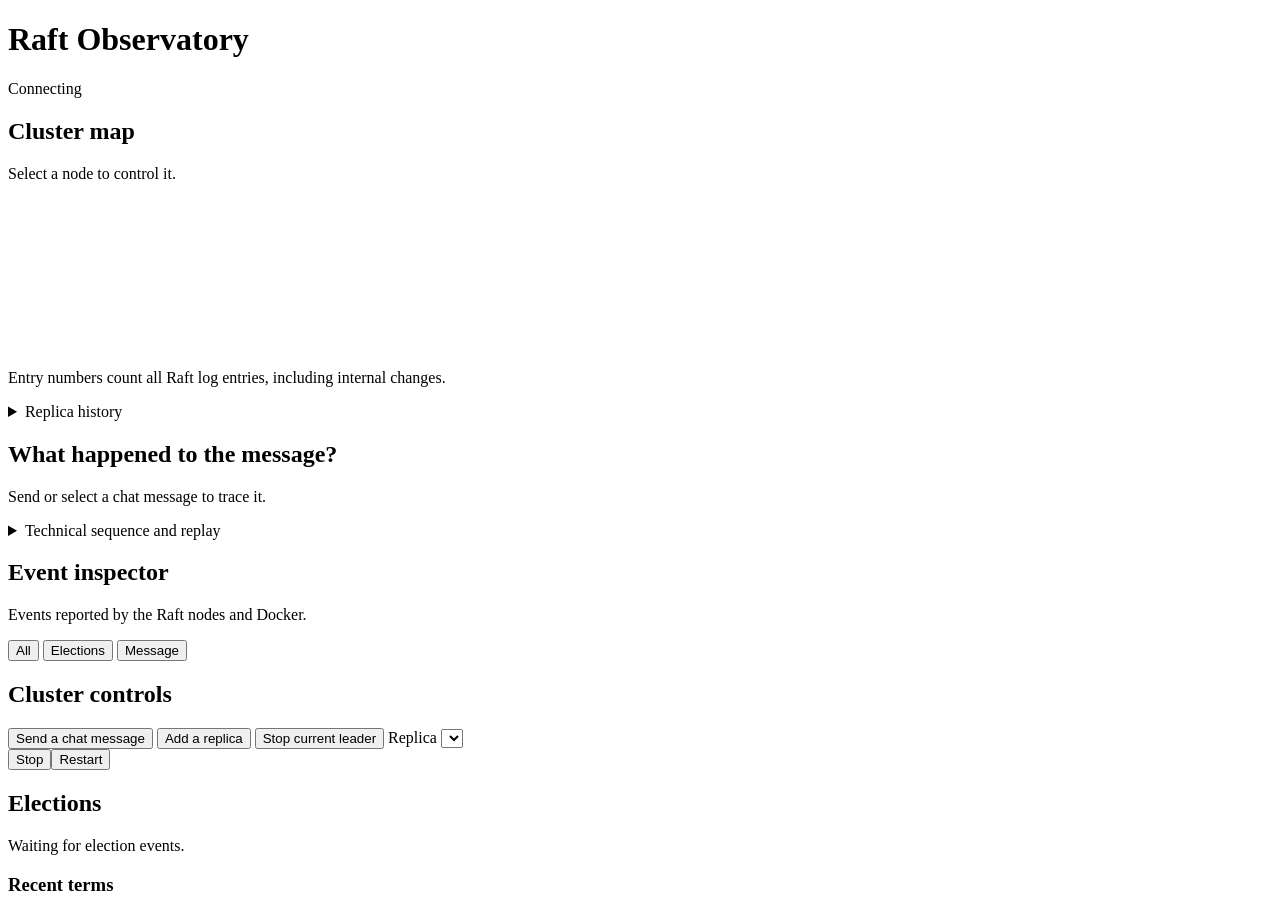
==== dashboard/static/index.html @ 9b49c598 "Add Raft observability and enable six voting replicas" ====
<!doctype html>
<html lang="en">
<head>
  <meta charset="utf-8">
  <meta name="viewport" content="width=device-width, initial-scale=1">
  <title>Raft Observatory</title>
  <link rel="stylesheet" href="/style.css">
  <script src="/app.js" defer></script>
</head>
<body>
  <main class="shell">
    <header class="masthead">
      <h1>Raft Observatory</h1>
      <span class="connection" id="connection">Connecting</span>
    </header>
    <section class="status-line" aria-label="Cluster status" id="metrics"></section>
    <div class="workspace">
      <div class="observations">
        <section class="section" aria-labelledby="replica-heading">
          <div class="section-head">
            <div><h2 id="replica-heading">Cluster map</h2><p>Select a node to control it.</p></div>
          </div>
          <div class="cluster-map"><canvas id="map-links" aria-hidden="true"></canvas><div id="map-nodes"></div></div>
          <p class="log-note" id="membership-note"></p>
          <p class="log-note">Entry numbers count all Raft log entries, including internal changes.</p>
          <details class="disclosure" id="activity-details">
            <summary>Replica history</summary>
            <div class="disclosure-toolbar">
            <select id="window" aria-label="Timeline range">
              <option value="60">Last 60 seconds</option>
              <option value="incident">Since last stop</option>
            </select>
            </div>
            <div class="activity-scroll"><div id="nodes" class="activity"></div></div>
            <ul class="legend" aria-label="Replica timeline legend">
              <li><i class="state-leader"></i>Leader</li><li><i class="state-follower"></i>Follower</li>
              <li><i class="state-candidate"></i>Candidate</li><li><i class="state-stopped"></i>Stopped</li>
              <li><i class="state-unknown"></i>Unobserved</li>
            </ul>
          </details>
        </section>
        <section class="section" aria-labelledby="trace-heading">
          <div class="section-head"><div><h2 id="trace-heading">What happened to the message?</h2><p id="trace-label">Send or select a chat message to trace it.</p></div>
            <select id="trace-picker" aria-label="Choose an observed chat message" hidden></select>
          </div>
          <ol id="message-steps" class="message-steps" aria-label="Message replication steps"></ol>
          <details class="disclosure">
            <summary>Technical sequence and replay</summary>
            <div class="transport" aria-label="Message playback">
              <button type="button" id="trace-live" aria-pressed="true">Live</button>
              <button type="button" id="trace-pause" aria-pressed="false">Pause display</button>
              <button type="button" id="trace-prev" disabled>Previous</button>
              <button type="button" id="trace-next" disabled>Next event</button>
              <span id="trace-position"></span>
            </div>
            <p id="trace-summary" class="trace-summary" hidden></p>
            <div id="trace" class="sequence-scroll" aria-label="Message events in time order"></div>
            <div id="trace-detail" class="trace-detail" hidden></div>
          </details>
        </section>
        <section class="section inspector" aria-labelledby="events-heading">
          <div class="section-head"><div><h2 id="events-heading">Event inspector</h2><p>Events reported by the Raft nodes and Docker.</p></div>
            <div class="filters" id="filters" role="group" aria-label="Filter events">
              <button data-filter="all" aria-pressed="true">All</button>
              <button data-filter="election" aria-pressed="false">Elections</button>
              <button data-filter="message" aria-pressed="false">Message</button>
            </div>
          </div>
          <ol id="timeline"></ol>
        </section>
      </div>
      <aside class="rail">
        <section class="section controls" aria-labelledby="controls-heading">
          <h2 id="controls-heading">Cluster controls</h2>
          <button class="primary" id="send" data-action="send">Send a chat message</button>
          <button id="add" data-action="add">Add a replica</button>
          <button class="danger" id="stop_leader" data-action="stop_leader">Stop current leader</button>
          <label for="target">Replica</label>
          <select id="target" aria-label="Choose a replica"></select>
          <div class="button-row"><button id="stop" data-action="stop">Stop</button><button id="start" data-action="start">Restart</button></div>
          <p class="notice" id="notice" role="status"></p>
        </section>
        <section class="section" aria-labelledby="election-heading">
          <h2 id="election-heading">Elections</h2>
          <p id="election-label">Waiting for election events.</p>
          <ul id="votes" class="votes"></ul>
          <h3 class="terms-heading" id="terms-heading">Recent terms</h3>
          <ul id="recent-terms" class="votes" aria-labelledby="terms-heading"></ul>
        </section>
      </aside>
    </div>
  </main>
</body>
</html>
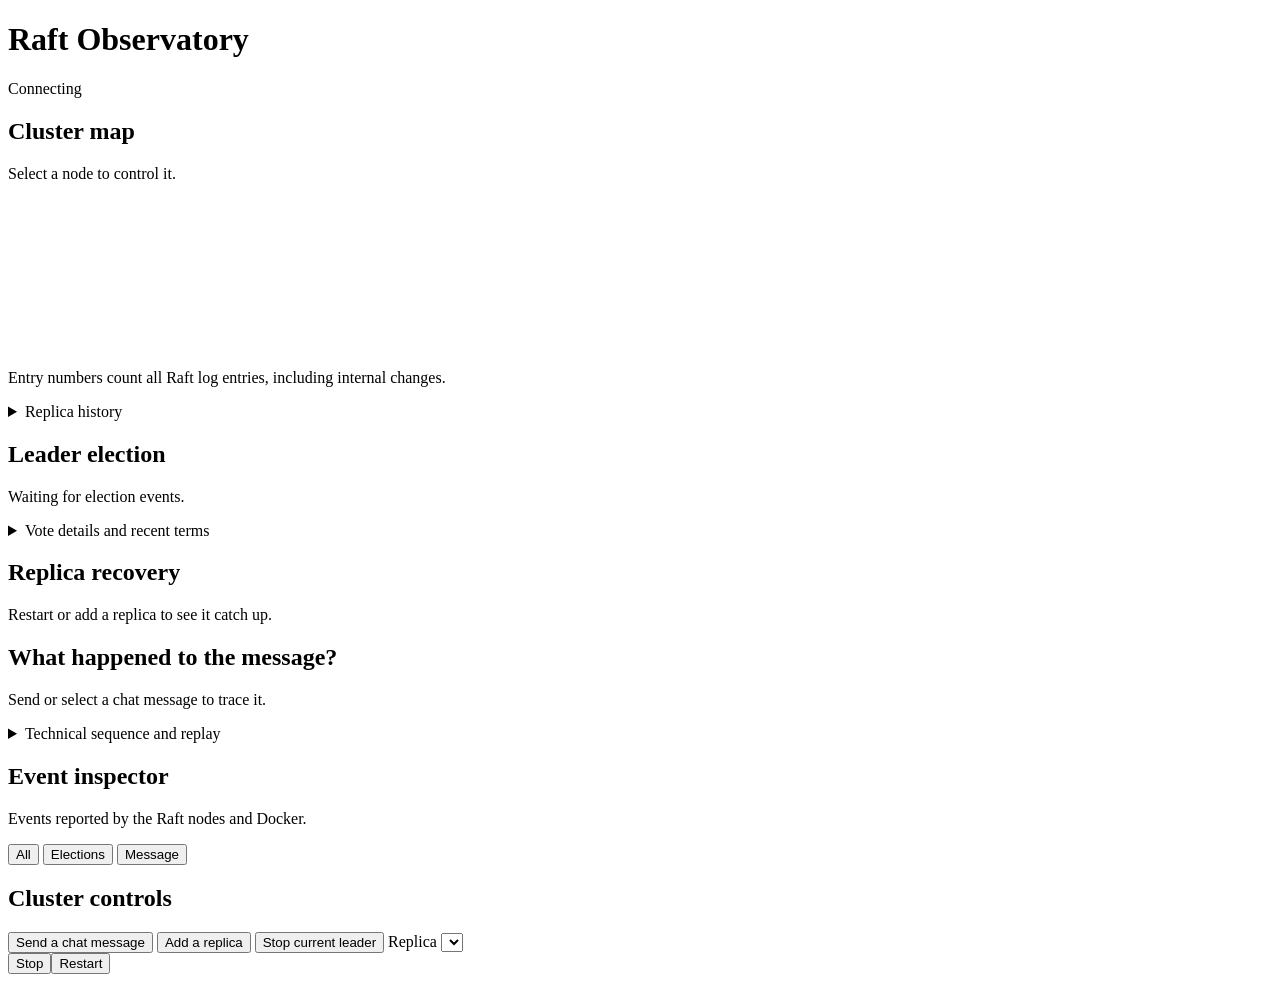
==== commit e9888874: "Show election and replica recovery sequences" ====
--- a/dashboard/static/index.html
+++ b/dashboard/static/index.html
@@ -39,13 +39,28 @@
             </ul>
           </details>
         </section>
+        <section class="section" aria-labelledby="election-heading">
+          <div class="section-head"><div><h2 id="election-heading">Leader election</h2><p id="election-label">Waiting for election events.</p></div></div>
+          <ol id="election-steps" class="message-steps" aria-label="Leader election sequence"></ol>
+          <details class="disclosure">
+            <summary>Vote details and recent terms</summary>
+            <ul id="votes" class="votes" aria-label="Votes for the latest candidate"></ul>
+            <h3 class="terms-heading" id="terms-heading">Recent terms</h3>
+            <ul id="recent-terms" class="votes" aria-labelledby="terms-heading"></ul>
+          </details>
+        </section>
+        <section class="section" aria-labelledby="recovery-heading">
+          <div class="section-head"><div><h2 id="recovery-heading">Replica recovery</h2><p id="recovery-label">Restart or add a replica to see it catch up.</p></div></div>
+          <ol id="recovery-steps" class="message-steps" aria-label="Replica recovery sequence" hidden></ol>
+        </section>
         <section class="section" aria-labelledby="trace-heading">
           <div class="section-head"><div><h2 id="trace-heading">What happened to the message?</h2><p id="trace-label">Send or select a chat message to trace it.</p></div>
-            <select id="trace-picker" aria-label="Choose an observed chat message" hidden></select>
+            <label class="trace-choice" id="trace-choice" hidden>Message <select id="trace-picker"></select></label>
           </div>
           <ol id="message-steps" class="message-steps" aria-label="Message replication steps"></ol>
           <details class="disclosure">
             <summary>Technical sequence and replay</summary>
+            <p id="trace-entry" class="trace-entry" hidden></p>
             <div class="transport" aria-label="Message playback">
               <button type="button" id="trace-live" aria-pressed="true">Live</button>
               <button type="button" id="trace-pause" aria-pressed="false">Pause display</button>
@@ -80,13 +95,6 @@
           <div class="button-row"><button id="stop" data-action="stop">Stop</button><button id="start" data-action="start">Restart</button></div>
           <p class="notice" id="notice" role="status"></p>
         </section>
-        <section class="section" aria-labelledby="election-heading">
-          <h2 id="election-heading">Elections</h2>
-          <p id="election-label">Waiting for election events.</p>
-          <ul id="votes" class="votes"></ul>
-          <h3 class="terms-heading" id="terms-heading">Recent terms</h3>
-          <ul id="recent-terms" class="votes" aria-labelledby="terms-heading"></ul>
-        </section>
       </aside>
     </div>
   </main>
